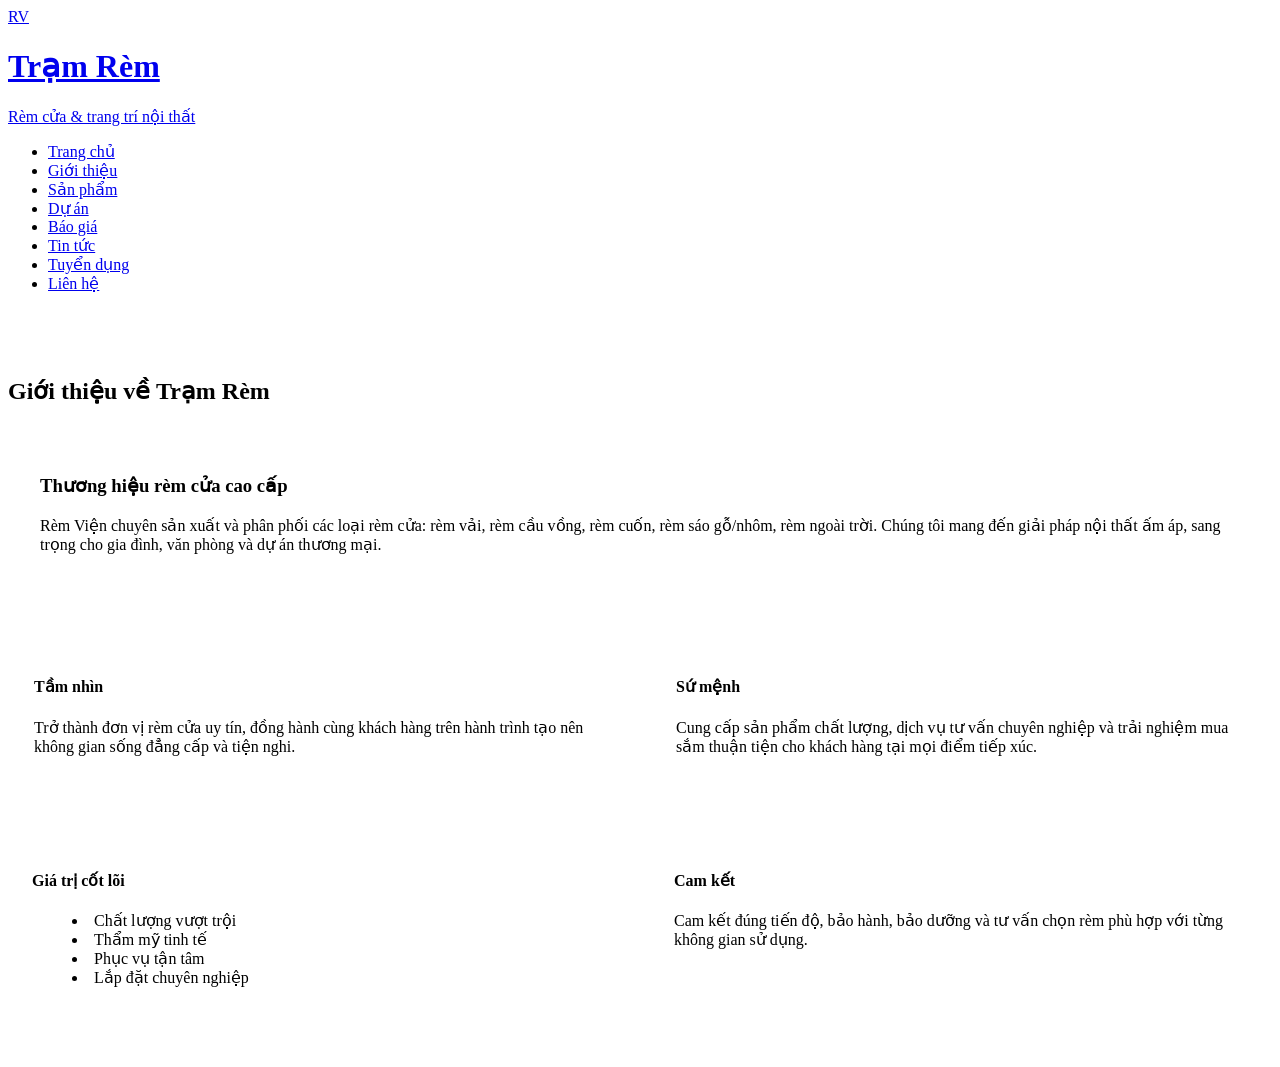
==== about.html @ 99eb7e0d "Add files via upload" ====
<!DOCTYPE html>
<html lang="vi">
<head>
  <meta charset="UTF-8" />
  <meta name="viewport" content="width=device-width, initial-scale=1.0" />
  <meta name="description" content="Giới thiệu công ty Trạm Rèm - chuyên sản xuất và phân phối rèm cửa cao cấp, thi công showroom, văn phòng, biệt thự." />
  <title>Giới thiệu | Trạm Rèm</title>
  <link rel="stylesheet" href="assets/css/styles.css" />
</head>
<body>
  <header class="header">
    <div class="container header-inner">
      <a href="index.html" class="logo">
        <span class="logo-mark">RV</span>
        <span class="logo-text">
          <h1>Trạm Rèm</h1>
          <p>Rèm cửa & trang trí nội thất</p>
        </span>
      </a>
      <nav class="navbar" aria-label="Menu chính">
        <ul class="menu">
          <li class="menu-item"><a href="index.html">Trang chủ</a></li>
          <li class="menu-item"><a href="about.html">Giới thiệu</a></li>
          <li class="menu-item"><a href="category.html">Sản phẩm</a></li>
          <li class="menu-item"><a href="projects.html">Dự án</a></li>
          <li class="menu-item"><a href="quote.html">Báo giá</a></li>
          <li class="menu-item"><a href="news.html">Tin tức</a></li>
          <li class="menu-item"><a href="careers.html">Tuyển dụng</a></li>
          <li class="menu-item"><a href="contact.html">Liên hệ</a></li>
        </ul>
      </nav>
    </div>
  </header>
  <main class="container" style="padding: 48px 0;">
    <div class="section-title">
      <h2>Giới thiệu về Trạm Rèm</h2>
    </div>
    <section style="display:grid;gap:28px;">
      <div style="background:#fff;padding:32px;border-radius:32px;box-shadow:var(--shadow);">
        <h3>Thương hiệu rèm cửa cao cấp</h3>
        <p style="color:var(--muted);margin-top:14px;">Rèm Viện chuyên sản xuất và phân phối các loại rèm cửa: rèm vải, rèm cầu vồng, rèm cuốn, rèm sáo gỗ/nhôm, rèm ngoài trời. Chúng tôi mang đến giải pháp nội thất ấm áp, sang trọng cho gia đình, văn phòng và dự án thương mại.</p>
      </div>
      <div style="display:grid;grid-template-columns:1fr 1fr;gap:20px;">
        <div style="background:#fff;padding:26px;border-radius:28px;box-shadow:var(--shadow);">
          <h4>Tầm nhìn</h4>
          <p style="color:var(--muted);">Trở thành đơn vị rèm cửa uy tín, đồng hành cùng khách hàng trên hành trình tạo nên không gian sống đẳng cấp và tiện nghi.</p>
        </div>
        <div style="background:#fff;padding:26px;border-radius:28px;box-shadow:var(--shadow);">
          <h4>Sứ mệnh</h4>
          <p style="color:var(--muted);">Cung cấp sản phẩm chất lượng, dịch vụ tư vấn chuyên nghiệp và trải nghiệm mua sắm thuận tiện cho khách hàng tại mọi điểm tiếp xúc.</p>
        </div>
      </div>
      <div style="display:grid;grid-template-columns:1fr 1fr;gap:20px;">
        <div style="background:#fff;padding:24px;border-radius:28px;box-shadow:var(--shadow);">
          <h4>Giá trị cốt lõi</h4>
          <ul style="list-style:disc inside;margin:14px 0 0;color:var(--muted);">
            <li>Chất lượng vượt trội</li>
            <li>Thẩm mỹ tinh tế</li>
            <li>Phục vụ tận tâm</li>
            <li>Lắp đặt chuyên nghiệp</li>
          </ul>
        </div>
        <div style="background:#fff;padding:24px;border-radius:28px;box-shadow:var(--shadow);">
          <h4>Cam kết</h4>
          <p style="color:var(--muted);">Cam kết đúng tiến độ, bảo hành, bảo dưỡng và tư vấn chọn rèm phù hợp với từng không gian sử dụng.</p>
        </div>
      </div>
    </section>
  </main>
</body>
</html>
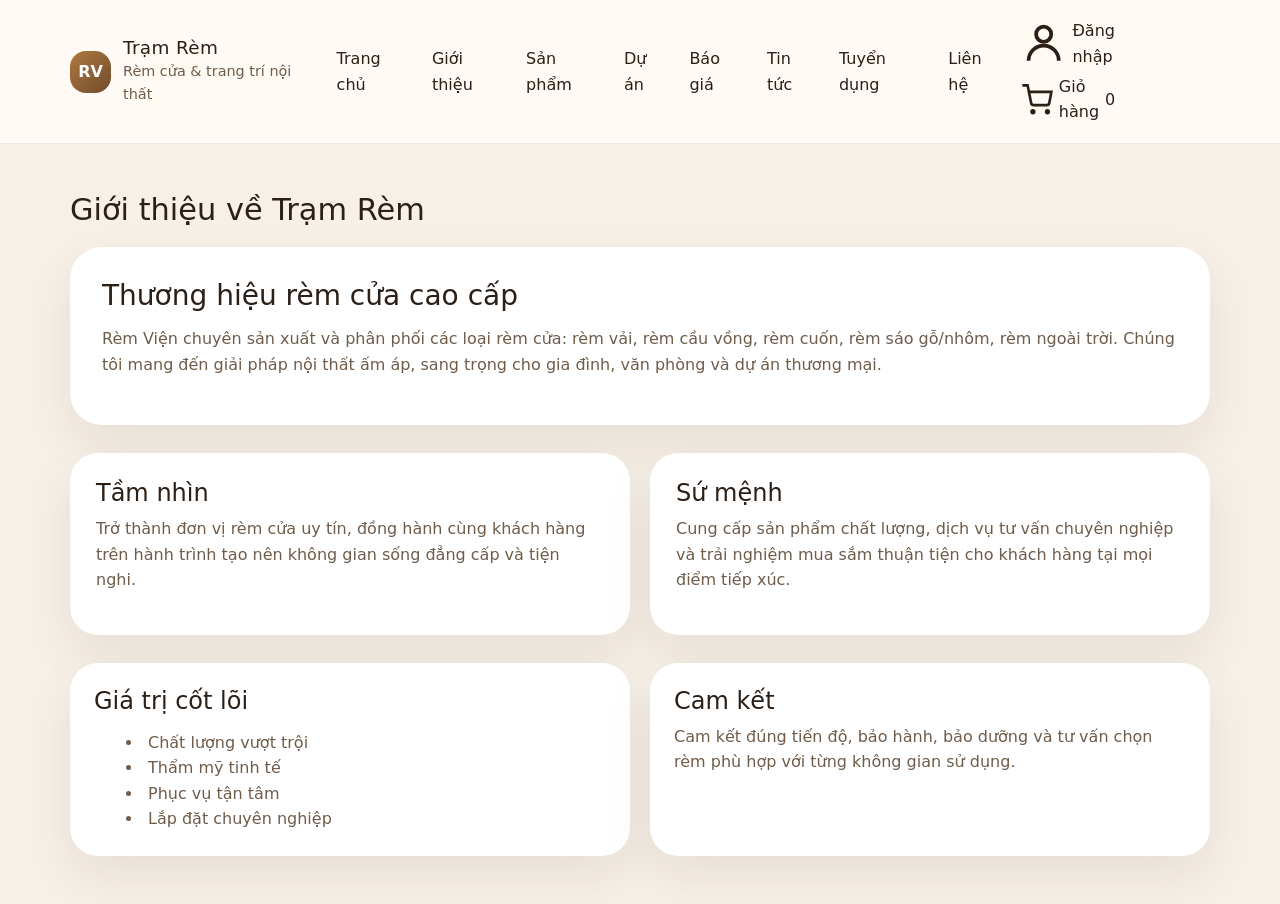
==== commit 57219165: "Add files via upload" ====
--- a/about.html
+++ b/about.html
@@ -1,71 +1,88 @@
-<!DOCTYPE html>
-<html lang="vi">
-<head>
-  <meta charset="UTF-8" />
-  <meta name="viewport" content="width=device-width, initial-scale=1.0" />
-  <meta name="description" content="Giới thiệu công ty Trạm Rèm - chuyên sản xuất và phân phối rèm cửa cao cấp, thi công showroom, văn phòng, biệt thự." />
-  <title>Giới thiệu | Trạm Rèm</title>
-  <link rel="stylesheet" href="assets/css/styles.css" />
-</head>
-<body>
-  <header class="header">
-    <div class="container header-inner">
-      <a href="index.html" class="logo">
-        <span class="logo-mark">RV</span>
-        <span class="logo-text">
-          <h1>Trạm Rèm</h1>
-          <p>Rèm cửa & trang trí nội thất</p>
-        </span>
-      </a>
-      <nav class="navbar" aria-label="Menu chính">
-        <ul class="menu">
-          <li class="menu-item"><a href="index.html">Trang chủ</a></li>
-          <li class="menu-item"><a href="about.html">Giới thiệu</a></li>
-          <li class="menu-item"><a href="category.html">Sản phẩm</a></li>
-          <li class="menu-item"><a href="projects.html">Dự án</a></li>
-          <li class="menu-item"><a href="quote.html">Báo giá</a></li>
-          <li class="menu-item"><a href="news.html">Tin tức</a></li>
-          <li class="menu-item"><a href="careers.html">Tuyển dụng</a></li>
-          <li class="menu-item"><a href="contact.html">Liên hệ</a></li>
-        </ul>
-      </nav>
-    </div>
-  </header>
-  <main class="container" style="padding: 48px 0;">
-    <div class="section-title">
-      <h2>Giới thiệu về Trạm Rèm</h2>
-    </div>
-    <section style="display:grid;gap:28px;">
-      <div style="background:#fff;padding:32px;border-radius:32px;box-shadow:var(--shadow);">
-        <h3>Thương hiệu rèm cửa cao cấp</h3>
-        <p style="color:var(--muted);margin-top:14px;">Rèm Viện chuyên sản xuất và phân phối các loại rèm cửa: rèm vải, rèm cầu vồng, rèm cuốn, rèm sáo gỗ/nhôm, rèm ngoài trời. Chúng tôi mang đến giải pháp nội thất ấm áp, sang trọng cho gia đình, văn phòng và dự án thương mại.</p>
-      </div>
-      <div style="display:grid;grid-template-columns:1fr 1fr;gap:20px;">
-        <div style="background:#fff;padding:26px;border-radius:28px;box-shadow:var(--shadow);">
-          <h4>Tầm nhìn</h4>
-          <p style="color:var(--muted);">Trở thành đơn vị rèm cửa uy tín, đồng hành cùng khách hàng trên hành trình tạo nên không gian sống đẳng cấp và tiện nghi.</p>
-        </div>
-        <div style="background:#fff;padding:26px;border-radius:28px;box-shadow:var(--shadow);">
-          <h4>Sứ mệnh</h4>
-          <p style="color:var(--muted);">Cung cấp sản phẩm chất lượng, dịch vụ tư vấn chuyên nghiệp và trải nghiệm mua sắm thuận tiện cho khách hàng tại mọi điểm tiếp xúc.</p>
-        </div>
-      </div>
-      <div style="display:grid;grid-template-columns:1fr 1fr;gap:20px;">
-        <div style="background:#fff;padding:24px;border-radius:28px;box-shadow:var(--shadow);">
-          <h4>Giá trị cốt lõi</h4>
-          <ul style="list-style:disc inside;margin:14px 0 0;color:var(--muted);">
-            <li>Chất lượng vượt trội</li>
-            <li>Thẩm mỹ tinh tế</li>
-            <li>Phục vụ tận tâm</li>
-            <li>Lắp đặt chuyên nghiệp</li>
-          </ul>
-        </div>
-        <div style="background:#fff;padding:24px;border-radius:28px;box-shadow:var(--shadow);">
-          <h4>Cam kết</h4>
-          <p style="color:var(--muted);">Cam kết đúng tiến độ, bảo hành, bảo dưỡng và tư vấn chọn rèm phù hợp với từng không gian sử dụng.</p>
-        </div>
-      </div>
-    </section>
-  </main>
-</body>
-</html>
+<!DOCTYPE html>
+<html lang="vi">
+<head>
+  <meta charset="UTF-8" />
+  <meta name="viewport" content="width=device-width, initial-scale=1.0" />
+  <meta name="description" content="Giới thiệu công ty Trạm Rèm - chuyên sản xuất và phân phối rèm cửa cao cấp, thi công showroom, văn phòng, biệt thự." />
+  <title>Giới thiệu | Trạm Rèm</title>
+  <!-- Bootstrap 5.3.3 - required framework for responsive UI -->
+  <link rel="stylesheet" href="https://cdn.jsdelivr.net/npm/bootstrap@5.3.3/dist/css/bootstrap.min.css" />
+  <link rel="stylesheet" href="assets/css/styles.css" />
+</head>
+<body>
+  <header class="header">
+    <div class="container header-inner">
+      <a href="index.html" class="logo">
+        <span class="logo-mark">RV</span>
+        <span class="logo-text">
+          <h1>Trạm Rèm</h1>
+          <p>Rèm cửa & trang trí nội thất</p>
+        </span>
+      </a>
+      <nav class="navbar" aria-label="Menu chính">
+        <ul class="menu">
+          <li class="menu-item"><a href="index.html">Trang chủ</a></li>
+          <li class="menu-item"><a href="about.html">Giới thiệu</a></li>
+          <li class="menu-item"><a href="category.html">Sản phẩm</a></li>
+          <li class="menu-item"><a href="projects.html">Dự án</a></li>
+          <li class="menu-item"><a href="quote.html">Báo giá</a></li>
+          <li class="menu-item"><a href="news.html">Tin tức</a></li>
+          <li class="menu-item"><a href="careers.html">Tuyển dụng</a></li>
+          <li class="menu-item"><a href="contact.html">Liên hệ</a></li>
+        </ul>
+      </nav>
+      <div class="header-actions">
+        <a href="login.html" class="icon-link" id="accountLink">
+          <svg viewBox="0 0 24 24" fill="none" stroke="currentColor" stroke-width="2"><path d="M20 21a8 8 0 1 0-16 0"/><circle cx="12" cy="7" r="4"/></svg>
+          <span id="accountLabel">Đăng nhập</span>
+        </a>
+        <a href="cart.html" class="icon-link">
+          <svg viewBox="0 0 24 24" fill="none" stroke="currentColor" stroke-width="2"><circle cx="9" cy="21" r="1"/><circle cx="20" cy="21" r="1"/><path d="M1 1h4l2.68 13.39a2 2 0 0 0 2 1.61h9.72a2 2 0 0 0 2-1.61L23 6H6"/></svg>
+          <span>Giỏ hàng</span>
+          <span class="cart-badge" id="cartBadge">0</span>
+        </a>
+      </div>
+    </div>
+  </header>
+  <main class="container" style="padding: 48px 0;">
+    <div class="section-title">
+      <h2>Giới thiệu về Trạm Rèm</h2>
+    </div>
+    <section style="display:grid;gap:28px;">
+      <div style="background:#fff;padding:32px;border-radius:32px;box-shadow:var(--shadow);">
+        <h3>Thương hiệu rèm cửa cao cấp</h3>
+        <p style="color:var(--muted);margin-top:14px;">Rèm Viện chuyên sản xuất và phân phối các loại rèm cửa: rèm vải, rèm cầu vồng, rèm cuốn, rèm sáo gỗ/nhôm, rèm ngoài trời. Chúng tôi mang đến giải pháp nội thất ấm áp, sang trọng cho gia đình, văn phòng và dự án thương mại.</p>
+      </div>
+      <div style="display:grid;grid-template-columns:1fr 1fr;gap:20px;">
+        <div style="background:#fff;padding:26px;border-radius:28px;box-shadow:var(--shadow);">
+          <h4>Tầm nhìn</h4>
+          <p style="color:var(--muted);">Trở thành đơn vị rèm cửa uy tín, đồng hành cùng khách hàng trên hành trình tạo nên không gian sống đẳng cấp và tiện nghi.</p>
+        </div>
+        <div style="background:#fff;padding:26px;border-radius:28px;box-shadow:var(--shadow);">
+          <h4>Sứ mệnh</h4>
+          <p style="color:var(--muted);">Cung cấp sản phẩm chất lượng, dịch vụ tư vấn chuyên nghiệp và trải nghiệm mua sắm thuận tiện cho khách hàng tại mọi điểm tiếp xúc.</p>
+        </div>
+      </div>
+      <div style="display:grid;grid-template-columns:1fr 1fr;gap:20px;">
+        <div style="background:#fff;padding:24px;border-radius:28px;box-shadow:var(--shadow);">
+          <h4>Giá trị cốt lõi</h4>
+          <ul style="list-style:disc inside;margin:14px 0 0;color:var(--muted);">
+            <li>Chất lượng vượt trội</li>
+            <li>Thẩm mỹ tinh tế</li>
+            <li>Phục vụ tận tâm</li>
+            <li>Lắp đặt chuyên nghiệp</li>
+          </ul>
+        </div>
+        <div style="background:#fff;padding:24px;border-radius:28px;box-shadow:var(--shadow);">
+          <h4>Cam kết</h4>
+          <p style="color:var(--muted);">Cam kết đúng tiến độ, bảo hành, bảo dưỡng và tư vấn chọn rèm phù hợp với từng không gian sử dụng.</p>
+        </div>
+      </div>
+    </section>
+  </main>
+  <script src="assets/js/shop.js"></script>
+  <!-- Bootstrap 5.3.3 JavaScript bundle -->
+  <script src="https://cdn.jsdelivr.net/npm/bootstrap@5.3.3/dist/js/bootstrap.bundle.min.js"></script>
+
+</body>
+</html>
--- a/assets/css/styles.css
+++ b/assets/css/styles.css
@@ -0,0 +1,940 @@
+/* Global styles */
+:root {
+  --bg: #f7f0e7;
+  --surface: #fffaf4;
+  --surface-strong: #fff7ef;
+  --text: #2b1f16;
+  --muted: #6f5c4a;
+  --accent: #b0783f;
+  --accent-dark: #7a4a24;
+  --border: rgba(107, 82, 60, 0.15);
+  --shadow: 0 20px 50px rgba(38, 24, 14, 0.08);
+  --radius: 22px;
+  font-family: "Inter", system-ui, sans-serif;
+}
+
+* {
+  box-sizing: border-box;
+}
+
+html {
+  scroll-behavior: smooth;
+}
+
+body {
+  margin: 0;
+  background: var(--bg);
+  color: var(--text);
+  line-height: 1.6;
+}
+
+img {
+  max-width: 100%;
+  display: block;
+}
+
+button,
+a {
+  font: inherit;
+}
+
+a {
+  color: inherit;
+  text-decoration: none;
+}
+
+button {
+  cursor: pointer;
+}
+
+.container {
+  width: min(1200px, calc(100% - 32px));
+  margin: 0 auto;
+}
+
+.header {
+  position: sticky;
+  top: 0;
+  z-index: 50;
+  background: rgba(255, 250, 244, 0.96);
+  border-bottom: 1px solid rgba(139, 115, 89, 0.12);
+  backdrop-filter: blur(10px);
+}
+
+.header-inner {
+  display: flex;
+  align-items: center;
+  justify-content: space-between;
+  gap: 1rem;
+  padding: 18px 0;
+}
+
+.logo {
+  display: flex;
+  align-items: center;
+  gap: 0.75rem;
+}
+
+.logo-mark {
+  width: 42px;
+  height: 42px;
+  background: linear-gradient(135deg, #b0783f 0%, #6f4c2c 100%);
+  border-radius: 16px;
+  display: grid;
+  place-items: center;
+  color: #fff;
+  font-weight: 800;
+}
+
+.logo-text {
+  display: grid;
+  gap: 0.1rem;
+}
+
+.logo-text h1 {
+  margin: 0;
+  font-size: 1.15rem;
+  letter-spacing: 0.02em;
+}
+
+.logo-text p {
+  margin: 0;
+  color: var(--muted);
+  font-size: 0.9rem;
+}
+
+.navbar {
+  display: flex;
+  align-items: center;
+  gap: 2rem;
+}
+
+.menu {
+  display: flex;
+  align-items: center;
+  gap: 1.2rem;
+  list-style: none;
+  margin: 0;
+  padding: 0;
+}
+
+.menu-item {
+  position: relative;
+}
+
+.menu-item > a {
+  color: var(--text);
+  font-weight: 500;
+}
+
+.menu-item:hover .dropdown,
+.menu-item:focus-within .dropdown {
+  opacity: 1;
+  visibility: visible;
+  transform: translateY(0);
+}
+
+.dropdown {
+  position: absolute;
+  top: 100%;
+  left: 0;
+  min-width: 240px;
+  padding: 18px;
+  border-radius: 20px;
+  background: #fff;
+  border: 1px solid rgba(107, 82, 60, 0.12);
+  box-shadow: var(--shadow);
+  opacity: 0;
+  visibility: hidden;
+  transform: translateY(10px);
+  transition: opacity 180ms ease, transform 180ms ease, visibility 180ms ease;
+}
+
+.dropdown-grid {
+  display: grid;
+  gap: 16px;
+}
+
+.dropdown-group h4 {
+  margin: 0 0 10px;
+  color: var(--accent-dark);
+  font-size: 0.95rem;
+}
+
+.dropdown-group a {
+  display: block;
+  margin: 6px 0;
+  color: var(--muted);
+}
+
+.contact-chip {
+  display: flex;
+  align-items: center;
+  gap: 0.5rem;
+  padding: 12px 16px;
+  border-radius: 999px;
+  background: rgba(176, 120, 63, 0.12);
+  color: var(--accent-dark);
+  font-weight: 600;
+}
+
+.contact-chip span {
+  display: inline-block;
+}
+
+.mobile-toggle {
+  display: none;
+  border: none;
+  background: none;
+}
+
+.mobile-toggle svg {
+  width: 28px;
+  height: 28px;
+}
+
+.mobile-menu {
+  display: none;
+  background: #fff8f2;
+  padding: 18px 20px 24px;
+}
+
+.mobile-menu.open {
+  display: block;
+}
+
+.mobile-menu nav {
+  display: grid;
+  gap: 14px;
+}
+
+.mobile-menu a {
+  display: block;
+  color: var(--text);
+  font-weight: 600;
+}
+
+.hero {
+  padding: 24px 0 48px;
+}
+
+.hero-banner {
+  min-height: 560px;
+  padding: 48px 56px;
+  border-radius: 36px;
+  overflow: hidden;
+  background:
+    linear-gradient(90deg, rgba(18, 12, 7, 0.84) 0%, rgba(18, 12, 7, 0.48) 45%, rgba(18, 12, 7, 0.2) 100%),
+    url('../../img/1785340319876_110670242217108134_5397556401215932360_4a1f5630b757c2686a511be6ff5ea447.jpg') center/cover no-repeat;
+  display: flex;
+  align-items: center;
+  box-shadow: var(--shadow);
+}
+
+.hero-copy {
+  padding: 32px 0;
+  max-width: 620px;
+}
+
+.hero-banner .hero-copy {
+  padding: 0;
+  color: #fff;
+}
+
+.hero-banner .hero-copy p {
+  color: rgba(255, 255, 255, 0.92);
+}
+
+.hero-banner .hero-copy .hero-text {
+  color: rgba(255, 255, 255, 0.88);
+  max-width: 100%;
+}
+
+.hero-banner .hero-copy h2 {
+  color: #fff;
+  text-shadow: 0 8px 28px rgba(0, 0, 0, 0.25);
+}
+
+.hero-banner .btn {
+  background: linear-gradient(135deg, #fff2df 0%, #f0c98a 100%);
+  color: var(--accent-dark);
+}
+
+.hero-banner .btn-secondary {
+  background: rgba(255, 255, 255, 0.16);
+  color: #fff;
+  border: 1px solid rgba(255, 255, 255, 0.3);
+  backdrop-filter: blur(8px);
+}
+
+.hero-copy p {
+  margin: 0 0 14px;
+  color: var(--accent-dark);
+  font-weight: 700;
+  text-transform: uppercase;
+  letter-spacing: 0.14em;
+  font-size: 0.8rem;
+}
+
+.hero-copy h2 {
+  margin: 0 0 24px;
+  font-size: clamp(2.4rem, 4vw, 3.8rem);
+  line-height: 1.05;
+}
+
+.hero-copy .hero-text {
+  max-width: 620px;
+  color: #544339;
+}
+
+.hero-buttons {
+  display: flex;
+  flex-wrap: wrap;
+  gap: 16px;
+  margin-top: 28px;
+}
+
+.btn, .btn-secondary {
+  border: none;
+  border-radius: 999px;
+  padding: 14px 26px;
+  transition: transform 180ms ease, background-color 180ms ease, box-shadow 180ms ease;
+}
+
+.btn {
+  background: linear-gradient(135deg, var(--accent), #8f5c33);
+  color: #fff;
+  box-shadow: 0 16px 30px rgba(103, 58, 26, 0.15);
+}
+
+.btn-secondary {
+  background: rgba(255, 250, 244, 0.96);
+  color: var(--text);
+  border: 1px solid rgba(139, 115, 89, 0.2);
+}
+
+.btn:hover,
+.btn-secondary:hover {
+  transform: translateY(-1px);
+}
+
+.hero-figure {
+  position: relative;
+  border-radius: 30px;
+  overflow: hidden;
+  box-shadow: var(--shadow);
+}
+
+.hero-figure::after {
+  content: "";
+  position: absolute;
+  inset: 0;
+  background: linear-gradient(180deg, rgba(44, 27, 11, 0) 0%, rgba(28, 14, 3, 0.28) 100%);
+}
+
+.hero-figure img {
+  width: 100%;
+  height: 100%;
+  object-fit: cover;
+}
+
+.featured-bar {
+  margin-top: 42px;
+  display: grid;
+  gap: 28px;
+  grid-template-columns: 1fr 1.1fr;
+  align-items: start;
+}
+
+.promo-card {
+  background: linear-gradient(135deg, #fff6ed, #f1e4d4);
+  border-radius: 32px;
+  padding: 32px;
+  box-shadow: var(--shadow);
+}
+
+.promo-card span.label {
+  display: inline-block;
+  margin-bottom: 14px;
+  color: var(--accent-dark);
+  font-weight: 700;
+}
+
+.promo-card h3 {
+  margin: 0 0 16px;
+  font-size: 1.8rem;
+}
+
+.promo-tabs {
+  display: flex;
+  gap: 12px;
+  flex-wrap: wrap;
+  margin-top: 18px;
+}
+
+.promo-tab {
+  padding: 12px 18px;
+  border-radius: 999px;
+  background: rgba(255, 255, 255, 0.85);
+  border: 1px solid rgba(139, 115, 89, 0.12);
+  color: var(--muted);
+}
+
+.promo-tab.active {
+  background: var(--accent);
+  color: #fff;
+  border-color: transparent;
+}
+
+.products-grid {
+  display: grid;
+  gap: 20px;
+  grid-template-columns: repeat(3, minmax(0, 1fr));
+}
+
+.product-card {
+  background: #fff;
+  border-radius: 28px;
+  overflow: hidden;
+  box-shadow: var(--shadow);
+}
+
+.product-card img {
+  aspect-ratio: 4 / 3;
+  object-fit: cover;
+}
+
+.product-info {
+  padding: 22px;
+}
+
+.product-info h3 {
+  margin: 0 0 10px;
+  font-size: 1.08rem;
+}
+
+.product-info p {
+  margin: 0 0 16px;
+  color: var(--muted);
+}
+
+.price {
+  display: inline-flex;
+  align-items: center;
+  gap: 0.5rem;
+  font-weight: 700;
+  color: var(--accent-dark);
+}
+
+.product-card button {
+  margin-top: 22px;
+  width: 100%;
+  background: var(--accent);
+  color: #fff;
+  border: none;
+  border-radius: 999px;
+  padding: 14px;
+}
+
+.section-title {
+  display: flex;
+  justify-content: space-between;
+  align-items: baseline;
+  margin-bottom: 18px;
+}
+
+.section-title h2 {
+  margin: 0;
+  font-size: 1.9rem;
+}
+
+.section-title a {
+  color: var(--accent-dark);
+  font-weight: 600;
+}
+
+.news-grid {
+  display: grid;
+  gap: 20px;
+  grid-template-columns: repeat(3, minmax(0, 1fr));
+}
+
+.news-card {
+  background: #fff;
+  border-radius: 24px;
+  overflow: hidden;
+  box-shadow: var(--shadow);
+}
+
+.news-card img,
+.news-card iframe {
+  width: 100%;
+  height: 190px;
+  object-fit: cover;
+}
+
+.news-card-content {
+  padding: 20px;
+}
+
+.news-card-content h3 {
+  margin: 0 0 10px;
+  font-size: 1.08rem;
+}
+
+.news-card-content p {
+  margin: 0 0 16px;
+  color: var(--muted);
+}
+
+.news-card-content a {
+  color: var(--accent);
+  font-weight: 600;
+}
+
+.newsletter {
+  margin: 60px 0 0;
+  padding: 42px 32px;
+  background: #fff;
+  border-radius: 32px;
+  box-shadow: var(--shadow);
+}
+
+.newsletter h3 {
+  margin: 0 0 16px;
+}
+
+.newsletter p {
+  margin: 0 0 24px;
+  color: var(--muted);
+}
+
+.newsletter-form {
+  display: grid;
+  grid-template-columns: 1fr auto;
+  gap: 16px;
+}
+
+.newsletter-form input,
+.newsletter-form button {
+  border: 1px solid rgba(107, 82, 60, 0.14);
+  border-radius: 999px;
+  padding: 16px 18px;
+}
+
+.newsletter-form input {
+  background: #fff;
+}
+
+.newsletter-form button {
+  background: var(--accent);
+  color: #fff;
+  border: none;
+}
+
+.popup {
+  position: fixed;
+  inset: 0;
+  display: none;
+  align-items: center;
+  justify-content: center;
+  background: rgba(16, 9, 5, 0.48);
+  z-index: 80;
+}
+
+.popup.open {
+  display: flex;
+}
+
+.popup-panel {
+  position: relative;
+  width: min(560px, calc(100% - 32px));
+  background: #fff;
+  border-radius: 32px;
+  box-shadow: var(--shadow);
+  overflow: hidden;
+}
+
+.popup-header {
+  padding: 28px 28px 14px;
+}
+
+.popup-header h3,
+.popup-header p {
+  margin: 0;
+}
+
+.popup-header p {
+  margin-top: 12px;
+  color: var(--muted);
+}
+
+.popup-body {
+  padding: 0 28px 28px;
+}
+
+.popup-body form {
+  display: grid;
+  gap: 16px;
+}
+
+.popup-body label {
+  display: grid;
+  gap: 8px;
+  font-size: 0.95rem;
+}
+
+.popup-body input,
+.popup-body textarea {
+  width: 100%;
+  border: 1px solid rgba(107, 82, 60, 0.15);
+  border-radius: 16px;
+  padding: 14px 16px;
+  font: inherit;
+}
+
+.popup-body button {
+  width: 100%;
+  border: none;
+  border-radius: 999px;
+  padding: 14px;
+  background: var(--accent);
+  color: #fff;
+}
+
+.popup-close {
+  position: absolute;
+  top: 18px;
+  right: 18px;
+  background: rgba(0, 0, 0, 0.12);
+  color: #222;
+  font-size: 1.4rem;
+  border: none;
+  border-radius: 999px;
+  width: 40px;
+  height: 40px;
+  display: grid;
+  place-items: center;
+  cursor: pointer;
+  box-shadow: 0 12px 24px rgba(0, 0, 0, 0.08);
+}
+.popup-close:hover {
+  background: rgba(0, 0, 0, 0.18);
+}
+
+.intro-showcase {
+  margin: 64px 0 0;
+  display: grid;
+  gap: 20px;
+}
+
+.intro-card {
+  display: grid;
+  grid-template-columns: 1.05fr 0.95fr;
+  gap: 24px;
+  padding: 28px;
+  border-radius: 32px;
+  background: linear-gradient(135deg, #fffaf4 0%, #f8ebda 100%);
+  box-shadow: var(--shadow);
+  align-items: center;
+}
+
+.eyebrow {
+  margin: 0 0 10px;
+  color: var(--accent-dark);
+  font-weight: 700;
+  letter-spacing: 0.16em;
+  text-transform: uppercase;
+  font-size: 0.8rem;
+}
+
+.intro-copy h2 {
+  margin: 0 0 14px;
+  font-size: clamp(1.8rem, 2.7vw, 2.5rem);
+  line-height: 1.2;
+}
+
+.intro-copy p {
+  margin: 0 0 16px;
+  color: var(--muted);
+}
+
+.intro-highlights {
+  display: grid;
+  gap: 10px;
+  margin: 18px 0 22px;
+}
+
+.intro-highlights div {
+  padding: 10px 12px;
+  border-radius: 14px;
+  background: rgba(176, 120, 63, 0.08);
+  color: var(--text);
+  font-weight: 500;
+}
+
+.intro-media {
+  position: relative;
+  border-radius: 24px;
+  overflow: hidden;
+}
+
+.intro-media img {
+  width: 100%;
+  height: 320px;
+  object-fit: cover;
+}
+
+.intro-badge {
+  position: absolute;
+  left: 18px;
+  bottom: 18px;
+  background: rgba(255, 255, 255, 0.95);
+  color: var(--accent-dark);
+  padding: 10px 14px;
+  border-radius: 999px;
+  font-weight: 700;
+  box-shadow: 0 10px 22px rgba(0, 0, 0, 0.12);
+}
+
+.intro-features {
+  display: grid;
+  grid-template-columns: repeat(3, minmax(0, 1fr));
+  gap: 16px;
+}
+
+.intro-features article {
+  background: #fff;
+  padding: 20px;
+  border-radius: 22px;
+  box-shadow: var(--shadow);
+  display: grid;
+  gap: 6px;
+}
+
+.intro-features strong {
+  color: var(--accent-dark);
+}
+
+.intro-features span {
+  color: var(--muted);
+  font-size: 0.95rem;
+}
+
+.product-categories {
+  margin: 64px 0 0;
+}
+
+.category-grid {
+  display: grid;
+  gap: 18px;
+  grid-template-columns: repeat(4, minmax(0, 1fr));
+}
+
+.category-card {
+  background: #fff;
+  border-radius: 28px;
+  padding: 20px;
+  text-align: center;
+  box-shadow: var(--shadow);
+  overflow: hidden;
+}
+
+.category-card img {
+  width: 100%;
+  height: 180px;
+  object-fit: cover;
+  border-radius: 20px;
+  margin-bottom: 16px;
+}
+
+.category-card .icon {
+  width: 72px;
+  height: 72px;
+  margin: 0 auto 16px;
+  border-radius: 22px;
+  background: linear-gradient(135deg, rgba(176,120,63,0.16), rgba(176,120,63,0.05));
+  display: grid;
+  place-items: center;
+  color: var(--accent-dark);
+  font-size: 1.8rem;
+}
+
+.category-card h3 {
+  margin: 0 0 10px;
+  font-size: 1.05rem;
+}
+
+.category-card p {
+  margin: 0;
+  color: var(--muted);
+}
+
+.category-card .category-price {
+  margin-top: 14px;
+  font-weight: 700;
+  color: var(--accent-dark);
+}
+
+.brand-trust {
+  margin-top: 60px;
+  display: grid;
+  grid-template-columns: repeat(4, minmax(0, 1fr));
+  gap: 18px;
+}
+
+.brand-block {
+  background: #fff;
+  border-radius: 24px;
+  padding: 20px;
+  text-align: center;
+  box-shadow: var(--shadow);
+}
+
+.brand-block strong {
+  display: block;
+  font-size: 1.6rem;
+  color: var(--accent);
+}
+
+.brand-block span {
+  color: var(--muted);
+}
+
+.footer {
+  margin-top: 64px;
+  padding: 46px 0 28px;
+  background: #302513;
+  color: #f3ede7;
+}
+
+.footer-grid {
+  display: grid;
+  grid-template-columns: repeat(4, minmax(0, 1fr));
+  gap: 24px;
+}
+
+.footer h3 {
+  margin-top: 0;
+  color: #f8f2e8;
+}
+
+.footer a {
+  color: #d7c7b0;
+}
+
+.footer p,
+.footer a {
+  font-size: 0.95rem;
+}
+
+.footer .socials {
+  display: flex;
+  gap: 12px;
+  flex-wrap: wrap;
+}
+
+.footer .socials a {
+  background: rgba(255,255,255,0.08);
+  padding: 10px 14px;
+  border-radius: 999px;
+}
+
+.footer-bottom {
+  margin-top: 36px;
+  border-top: 1px solid rgba(255,255,255,0.12);
+  padding-top: 18px;
+  display: flex;
+  justify-content: space-between;
+  gap: 1rem;
+  flex-wrap: wrap;
+  color: rgba(255,255,255,0.72);
+}
+
+@media (max-width: 1120px) {
+  .hero-grid,
+  .featured-bar,
+  .products-grid,
+  .news-grid,
+  .footer-grid,
+  .brand-trust,
+  .intro-card,
+  .intro-features {
+    grid-template-columns: 1fr;
+  }
+}
+
+@media (max-width: 860px) {
+  .navbar {
+    display: none;
+  }
+
+  .mobile-toggle {
+    display: block;
+  }
+
+  .hero {
+    padding-top: 36px;
+  }
+
+  .hero-copy h2 {
+    font-size: 2.6rem;
+  }
+
+  .page-hero {
+    grid-template-columns: 1fr;
+  }
+}
+
+@media (max-width: 720px) {
+  .container {
+    width: calc(100% - 24px);
+  }
+
+  .header-inner {
+    gap: 0.75rem;
+  }
+
+  .section-title {
+    flex-direction: column;
+    align-items: flex-start;
+    gap: 10px;
+  }
+
+  .product-card button {
+    padding: 14px 16px;
+  }
+
+  .intro-card {
+    padding: 22px;
+  }
+
+  .intro-media img {
+    height: 260px;
+  }
+
+  .promo-tabs {
+    flex-direction: column;
+  }
+
+  .products-grid,
+  .news-grid,
+  .category-grid {
+    grid-template-columns: 1fr;
+  }
+
+  .footer-grid {
+    grid-template-columns: 1fr 1fr;
+  }
+}
+
+@media (max-width: 520px) {
+  .footer-grid {
+    grid-template-columns: 1fr;
+  }
+
+  .news-card img,
+  .news-card iframe {
+    height: 160px;
+  }
+}
